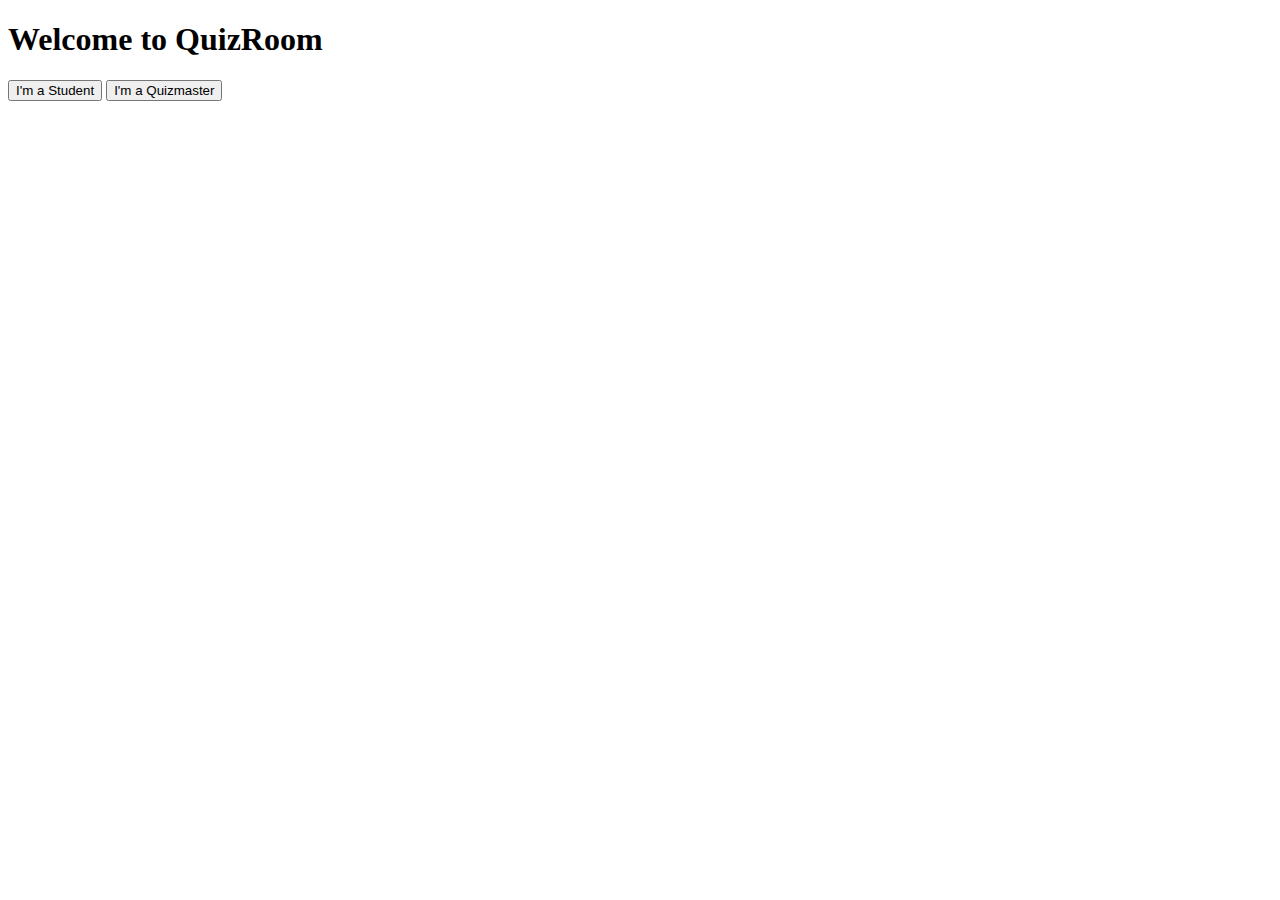
==== authentication-service/templates/landing.html @ ed066ea9 "Initial commit" ====
<!DOCTYPE html>
<html>
<head>
    <title>Welcome</title>
</head>
<body>
    <h1>Welcome to QuizRoom</h1>
    <a href="http://localhost:8002/join-room"><button>I'm a Student</button></a>
    <a href="/index"><button>I'm a Quizmaster</button></a>
</body>
</html>
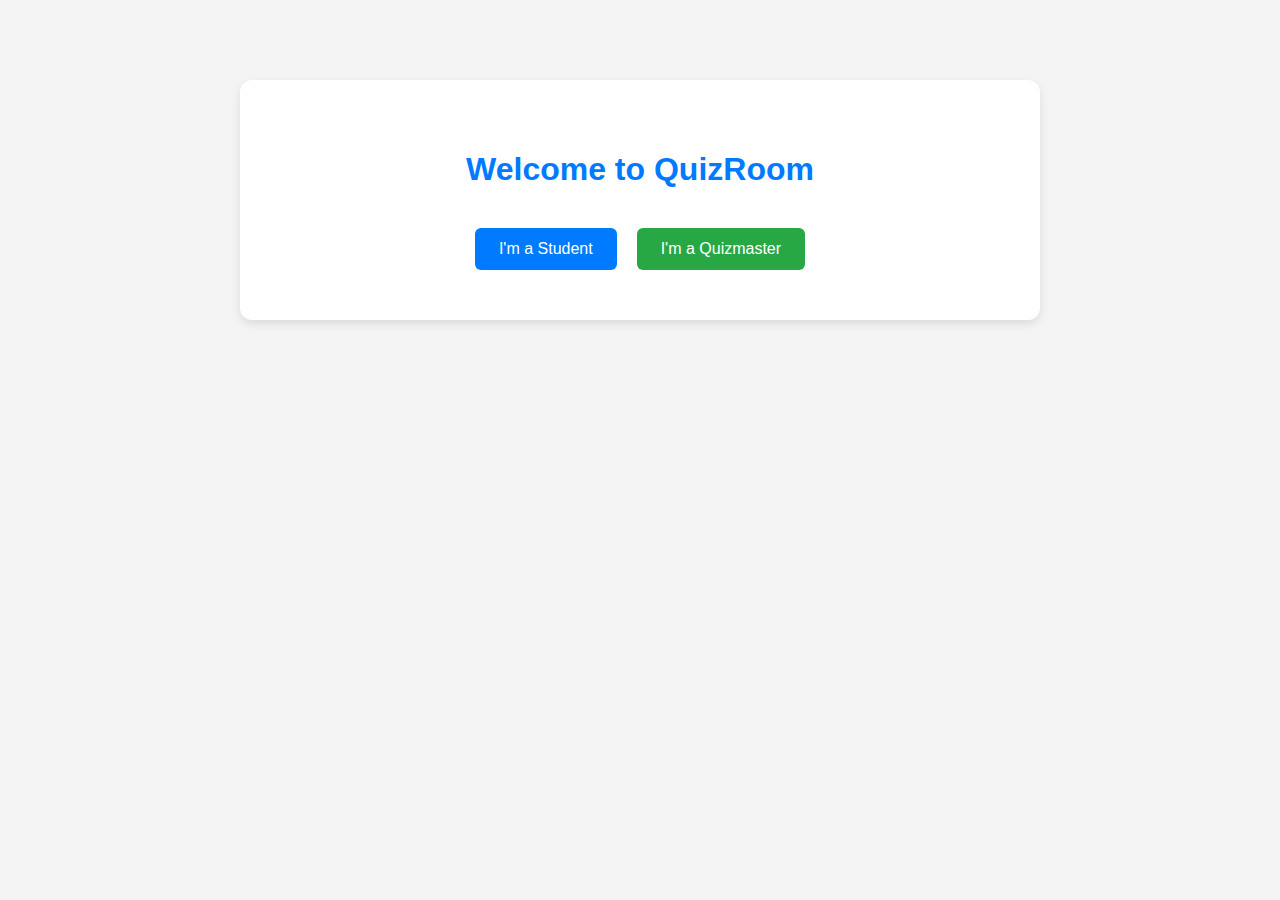
==== commit 01efdf03: "Update landing.html" ====
--- a/authentication-service/templates/landing.html
+++ b/authentication-service/templates/landing.html
@@ -3,9 +3,25 @@
 <head>
     <title>Welcome</title>
 </head>
-<body>
-    <h1>Welcome to QuizRoom</h1>
-    <a href="http://localhost:8002/join-room"><button>I'm a Student</button></a>
-    <a href="/index"><button>I'm a Quizmaster</button></a>
+<body style="margin: 0; padding: 0; font-family: 'Segoe UI', Arial, sans-serif; background-color: #f4f4f4;">
+
+    <div style="max-width: 700px; margin: 80px auto; background-color: #ffffff; padding: 50px; border-radius: 12px; box-shadow: 0 4px 10px rgba(0, 0, 0, 0.1); text-align: center;">
+        <h1 style="margin-bottom: 40px; color: #007BFF;">Welcome to QuizRoom</h1>
+
+        <div style="display: flex; justify-content: center; gap: 20px; flex-wrap: wrap;">
+            <a href="http://localhost:8002/join-room" style="text-decoration: none;">
+                <button style="padding: 12px 24px; font-size: 16px; background-color: #007BFF; color: white; border: none; border-radius: 6px; cursor: pointer;">
+                    I'm a Student
+                </button>
+            </a>
+
+            <a href="/index" style="text-decoration: none;">
+                <button style="padding: 12px 24px; font-size: 16px; background-color: #28a745; color: white; border: none; border-radius: 6px; cursor: pointer;">
+                    I'm a Quizmaster
+                </button>
+            </a>
+        </div>
+    </div>
+
 </body>
 </html>
